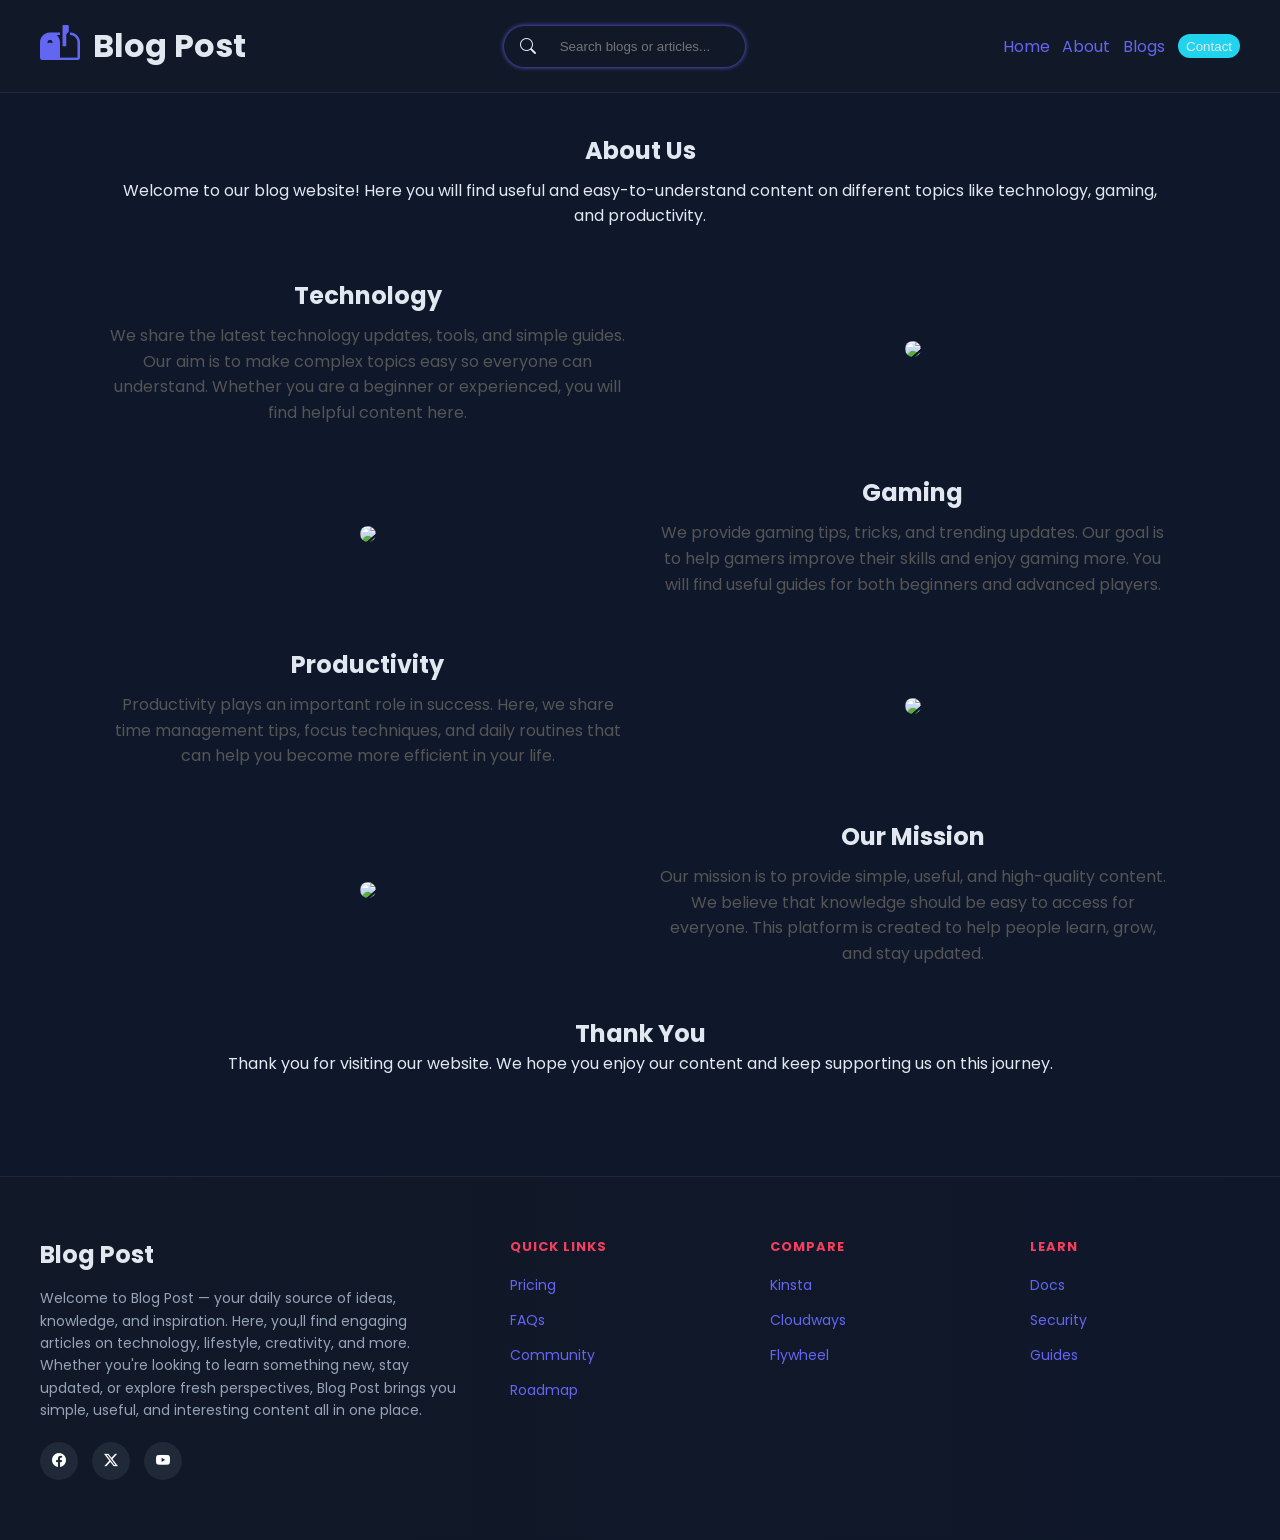
==== about.html @ fa1e5bf6 "about done" ====
<!DOCTYPE html>
<html lang="en">

<head>
    <meta charset="UTF-8">
    <meta name="viewport" content="width=device-width, initial-scale=1.0">
    <title>About</title>
    <link rel="stylesheet" href="./style.css" />
    <link rel="stylesheet" href="https://cdn.jsdelivr.net/npm/bootstrap-icons@1.13.1/font/bootstrap-icons.min.css" />
</head>

<body>
    <header>
        <div class="container">
            <div class="logo-cont">
                <i class="bi bi-mailbox2-flag"></i>
                <h1>Blog Post</h1>
            </div>
            <div class="search-cont">
                <i class="bi bi-search"></i>
                <input type="search" placeholder="Search blogs or articles..." />
            </div>
            <nav>
                <div class="menu">
                    <a href="/">Home</a>
                    <a href="./about.html">About</a>
                    <a href="./blogs.html">Blogs</a>
                    <button onclick="Contact('contact')">Contact</button>
                </div>
            </nav>
        </div>
    </header>

<main>

  <section class="about">

    <!-- Heading -->
    <div class="intro">
      <h1>About Us</h1>
      <p>
        Welcome to our blog website! Here you will find useful and easy-to-understand 
        content on different topics like technology, gaming, and productivity.
      </p>
    </div>

    <!-- 1 Technology -->
    <div class="row">
      <div class="text">
        <h2>Technology</h2>
        <p>
          We share the latest technology updates, tools, and simple guides. 
          Our aim is to make complex topics easy so everyone can understand. 
          Whether you are a beginner or experienced, you will find helpful content here.
        </p>
      </div>
      <div class="img">
        <img src="https://images.unsplash.com/photo-1518770660439-4636190af475">
      </div>
    </div>

    <!-- 2 Gaming -->
    <div class="row">
      <div class="img">
        <img src="https://images.unsplash.com/photo-1542751371-adc38448a05e">
      </div>
      <div class="text">
        <h2>Gaming</h2>
        <p>
          We provide gaming tips, tricks, and trending updates. 
          Our goal is to help gamers improve their skills and enjoy gaming more. 
          You will find useful guides for both beginners and advanced players.
        </p>
      </div>
    </div>

    <!-- 3 Productivity -->
    <div class="row">
      <div class="text">
        <h2>Productivity</h2>
        <p>
          Productivity plays an important role in success. 
          Here, we share time management tips, focus techniques, and daily routines 
          that can help you become more efficient in your life.
        </p>
      </div>
      <div class="img">
        <img src="https://images.unsplash.com/photo-1498050108023-c5249f4df085">
      </div>
    </div>

    <!-- 4 Mission -->
    <div class="row">
      <div class="img">
        <img src="https://images.unsplash.com/photo-1522202176988-66273c2fd55f">
      </div>
      <div class="text">
        <h2>Our Mission</h2>
        <p>
          Our mission is to provide simple, useful, and high-quality content. 
          We believe that knowledge should be easy to access for everyone. 
          This platform is created to help people learn, grow, and stay updated.
        </p>
      </div>
    </div>

    <!-- Closing -->
    <div class="closing">
      <h2>Thank You</h2>
      <p>
        Thank you for visiting our website. We hope you enjoy our content 
        and keep supporting us on this journey.
      </p>
    </div>

  </section>

</main>
    <footer class="footer">
        <div class="footer-container">
            <div class="footer-content">
                <h2>Blog Post</h2>
                <p>
                    Welcome to Blog Post — your daily source of ideas, knowledge, and
                    inspiration. Here, you,ll find engaging articles on technology,
                    lifestyle, creativity, and more. Whether you're looking to learn
                    something new, stay updated, or explore fresh perspectives, Blog
                    Post brings you simple, useful, and interesting content all in one
                    place.
                </p>
                <div class="socials">
                    <a href="#"><i class="bi bi-facebook"></i></a> <a href="#"><i class="bi bi-twitter-x"></i></a> <a
                        href="#"><i class="bi bi-youtube"></i></a>
                </div>
            </div>
            <div class="footer-content">
                <h3>QUICK LINKS</h3>
                <ul>
                    <li><a href="#">Pricing</a></li>
                    <li><a href="#">FAQs</a></li>
                    <li><a href="#">Community</a></li>
                    <li><a href="#">Roadmap</a></li>
                </ul>
            </div>
            <div class="footer-content">
                <h3>COMPARE</h3>
                <ul>
                    <li><a href="#">Kinsta</a></li>
                    <li><a href="#">Cloudways</a></li>
                    <li><a href="#">Flywheel</a></li>
                </ul>
            </div>
            <div class="footer-content">
                <h3>LEARN</h3>
                <ul>
                    <li><a href="#">Docs</a></li>
                    <li><a href="#">Security</a></li>
                    <li><a href="#">Guides</a></li>
                </ul>
            </div>
        </div>
    </footer>

</body>

</html>
---- style.css ----
/* ----Font----- */
@import url("https://fonts.googleapis.com/css2?family=Poppins:ital,wght@0,100;0,200;0,300;0,400;0,500;0,600;0,700;0,800;0,900;1,100;1,200;1,300;1,400;1,500;1,600;1,700;1,800;1,900&display=swap");

/* ----theme---- */

/* 
--bg-color → pura background
--text-color → normal text
--primary-color → main actions (buttons, links)
--secondary-color → highlights / hover / info
--accent-color → attention / alerts / CTA
--border-color → borders / dividers
--card-bg → cards / containers

*/

:root {
  --bg-color: #0f172a;
  --text-color: #e2e8f0;
  --primary-color: #6366f1;
  --secondary-color: #22d3ee;
  --accent-color: #f43f5e;
  --border-color: #1e293b;
  --card-bg: #111827;
}

/* -------Universal Reset------- */
* {
  margin: 0;
  padding: 0;
  box-sizing: border-box;
}


/* Default Styling */

a {
  text-decoration: none;
  color: var(--primary-color);
  transition: 0.4s ease;
}

a:hover {
  color: var(--secondary-color);
}

/* LOADER SCREEN */
#loaderScreen {
  position: fixed;
  inset: 0;
  background: var(--bg-color);
  display: flex;
  justify-content: center;
  align-items: center;
  z-index: 9999;
  animation: hideLoader 2.5s forwards;
}

/* Fade out animation */
@keyframes hideLoader {
  0% {
    opacity: 1;
  }
  80% {
    opacity: 1;
  }
  100% {
    opacity: 0;
    display: none;
  }
}

.loader {
  position: relative;
  width: 120px;
  height: 120px;
}

.line {
  position: absolute;
  width: 100%;
  height: 100%;
  border-radius: 50%;
  border-top: 3px solid transparent;
  border-right: 3px solid var(--primary-color);
  border-left: 3px solid var(--secondary-color);
  border-bottom: 3px solid transparent;
}

.line:nth-child(1) {
  animation: spin 1s linear infinite;
}
.line:nth-child(2) {
  width: 90px;
  height: 90px;
  top: 15px;
  left: 15px;
  animation: spinReverse 1.3s linear infinite;
}
.line:nth-child(3) {
  width: 60px;
  height: 60px;
  top: 30px;
  left: 30px;
  animation: spin 0.8s linear infinite;
}

@keyframes spin {
  from {
    transform: rotate(0deg);
  }
  to {
    transform: rotate(360deg);
  }
}
@keyframes spinReverse {
  from {
    transform: rotate(360deg);
  }
  to {
    transform: rotate(0deg);
  }
}

/* Web container pe lagega*/
#website-cont {
  opacity: 0;
  animation: showContent 2.5s forwards;
  animation-delay: 2s;
}

@keyframes showContent {
  to {
    opacity: 1;
  }
}

body {
  background-color: var(--bg-color);
  color: var(--text-color);
  font-family: "Poppins", sans-serif;
}

header {
  background-color: var(--card-bg);
  border-bottom: 1px solid var(--border-color);
  padding: 1rem;
  margin: 0 0 2rem 0;
  position: sticky;
  top: 0;
  z-index: 1000;
}

.container {
  display: flex;
  justify-content: space-between;
  align-items: center;
  max-width: 1200px;
  margin: auto;
}

.logo-cont {
  display: flex;
  align-items: center;
  gap: 0.8rem;
}

.logo-cont i {
  font-size: 2.5rem;
  color: var(--primary-color);
}

/* ab search bar teri baari */
.search-cont {
  box-shadow: 0px 0px 5px var(--primary-color);
  transition: 0.4s ease;
  padding: 0.5rem 1rem;
  border-radius: 3rem;
  display: flex;
  gap: 1.5rem;
}
.search-cont:hover {
  box-shadow: 0px 0px 10px var(--secondary-color);
}
.search-cont input {
  background-color: transparent;
  border: none;
  outline: none;
  color: var(--text-color);
}

/* ab menu ki baari */

.menu {
  display: flex;
  align-items: center;
  gap: 0.8rem;
}

.menu > a {
  color: var(--primary-color);
  position: relative;
}

.menu a:hover {
  color: var(--secondary-color);
}

.menu > a::after {
  content: "";
  position: absolute;
  height: 1px;
  width: 0;
  left: 0;
  bottom: 0;
  background-color: var(--secondary-color);
  transition: 0.4s ease;
}

.menu a:hover::after {
  width: 100%;
}

/* ab button teri baari   */

.menu button {
  background-color: var(--secondary-color);
  color: var(--text-color);
  border: none;
  padding: 0.3rem 0.5rem;
  border-radius: 0.8rem;
  cursor: pointer;
  position: relative;
  z-index: 0;
  overflow: hidden;
}

.menu button::after {
  content: "";
  position: absolute;
  bottom: -50px;
  left: 7px;
  height: 3rem;
  width: 3rem;
  border-radius: 50%;
  background-color: var(--primary-color);
  transition: 0.6s ease;
  z-index: -1;
}

.menu button:hover::after {
  bottom: 0;
  scale: 1.5;
}

/* main content */

main {
  text-align: center;
  margin-bottom: 100px;
}

section {
  margin-bottom: 100px;
}

.fix-container {
  max-width: 1200px;
  margin: auto;
}

.sec1hero {
  background-image: url(https://img.freepik.com/free-photo/aerial-view-man-using-computer-laptop-wooden-table_53876-20657.jpg?t=st=1775135732~exp=1775139332~hmac=ec1c4f31c1728f0264b109e9383aa602da0d5a05322b565dc5c4bf10930332c1&w=2000);
  width: 100%;
  height: 50vh;
  background-size: cover;
  background-position: center;
  position: relative;
}

.sec1hero::after {
  content: "";
  background-color: black;
  opacity: 0.8;
  height: 100%;
  width: 100%;
  position: absolute;
  left: 0;
}

.section {
  padding: 0 2rem;
}

.section h2 {
  font-size: 28px;
  color: var(--secondary-color);
  margin-bottom: 10px;
}

.section p {
  color: #94a3b8;
  margin-bottom: 25px;
}

.cards {
  display: grid;
  grid-template-columns: repeat(3, 1fr);
  gap: 25px;
}

.card {
  background: var(--card-bg);
  border: 1px solid var(--border-color);
  border-radius: 15px;
  overflow: hidden;
  transition: 0.3s;
  box-shadow: 0 5px var(--accent-color);
}

.card:hover {
  transform: translateY(-10px);
  border-color: var(--primary-color);
  box-shadow: 0 0 20px rgba(99, 102, 241, 0.3);
}

.card img {
  width: 100%;
  height: 160px;
}

.card-content {
  padding: 15px;
}

.card h3 {
  color: var(--secondary-color);
  margin-bottom: 8px;
}

.card p {
  font-size: 14px;
  color: #94a3b8;
  margin-bottom: 12px;
}

.button {
  padding: 6px 12px;
  background: var(--primary-color);
  color: white;
  border-radius: 6px;
  text-decoration: none;
  font-size: 13px;
}

.button:hover {
  background: var(--accent-color);
  color: var(--text-color);
}

.footer {
  padding: 60px 40px;
  background: linear-gradient(90deg, #111827, #0f172a);
  border-top: 1px solid var(--border-color);
}

.footer-container {
  max-width: 1200px;
  margin: auto;
  display: grid;
  grid-template-columns: 2fr 1fr 1fr 1fr;
  gap: 50px;
}

.footer-content h2 {
  margin-bottom: 15px;
}

.footer-content p {
  color: #94a3b8;
  font-size: 14px;
  line-height: 1.6;
  margin-bottom: 20px;
}

.footer-content h3 {
  font-size: 13px;
  letter-spacing: 1px;
  color: var(--accent-color);
  margin-bottom: 15px;
}

.footer-content ul {
  list-style: none;
}

.footer-content ul li {
  margin-bottom: 10px;
}

.footer-content ul li a {
  color: var(--primary-color);
  font-size: 14px;
}

.footer-content ul li a:hover {
  color: var(--secondary-color);
}

.socials a {
  display: inline-flex;
  justify-content: center;
  align-items: center;
  width: 38px;
  height: 38px;
  margin-right: 10px;
  border-radius: 50%;
  background: #1f2937;
  color: white;
  text-decoration: none;
  font-size: 14px;
}

.socials a:hover {
  background: var(--accent-color);
  transform: translateY(-4px);
}

.socials a:hover i {
  color: var(--bg-color);
}



/*============================
  ============contact=========
  ============================ */

#contact-section {
  display: flex;
  justify-content: center;
  align-items: center;
}

form {
  background-color: var(--card-bg);
  border: 1px solid var(--secondary-color);
  padding: 1rem;
  border-radius: 1rem;
  width: 60%;
  box-shadow: 0px 0px 20px var(--primary-color);
}

.input-group {
  margin-bottom: 2rem;
}

.input-group input,
.input-group textarea {
  width: 100%;
  padding: 10px;
  font-size: 1.1rem;
  color: #fff;
  background: transparent;
  border: none;
  border-bottom: 2px solid #333;
  outline: none;
  transition: 0.3s;
  resize: none;
}


.input-group input:focus,
.input-group textarea:focus {
  border-bottom-color: var(--accent-color);
}

.submit-btn {
    width: 100%;
    padding: 16px 35px;
    font-size: 1rem;
    font-weight: 700;
    color: var(--bg-color);
    background: var(--secondary-color);
    border: none;
    border-radius: 12px;
    cursor: pointer;
    transition: all 0.4s ease;
    text-transform: uppercase;
    letter-spacing: 1px;
}

.submit-btn:hover {
    background: var(--accent-color);
    gap: 12px;
    box-shadow: 0 10px 25px rgba(56, 189, 248, 0.3);
    transform: translateY(-3px);
}


/*============================
  ============About=========
  ============================ */

 .about {
  max-width: 1100px;
  margin: 40px auto;
  padding: 0 20px;
}

/* Intro */
.intro {
  text-align: center;
  margin-bottom: 40px;
}

.intro h1 {
  margin-bottom: 10px;
}

/* Rows */
.row {
  display: flex;
  align-items: center;
  gap: 30px;
  margin: 50px 0;
}

.text, .img {
  width: 50%;
}

.text h2 {
  margin-bottom: 10px;
}

.text p {
  color: #555;
  line-height: 1.6;
}

.img img {
  width: 100%;
  border-radius: 10px;
}

/* Closing */
.closing {
  text-align: center;
  margin-top: 50px;
}
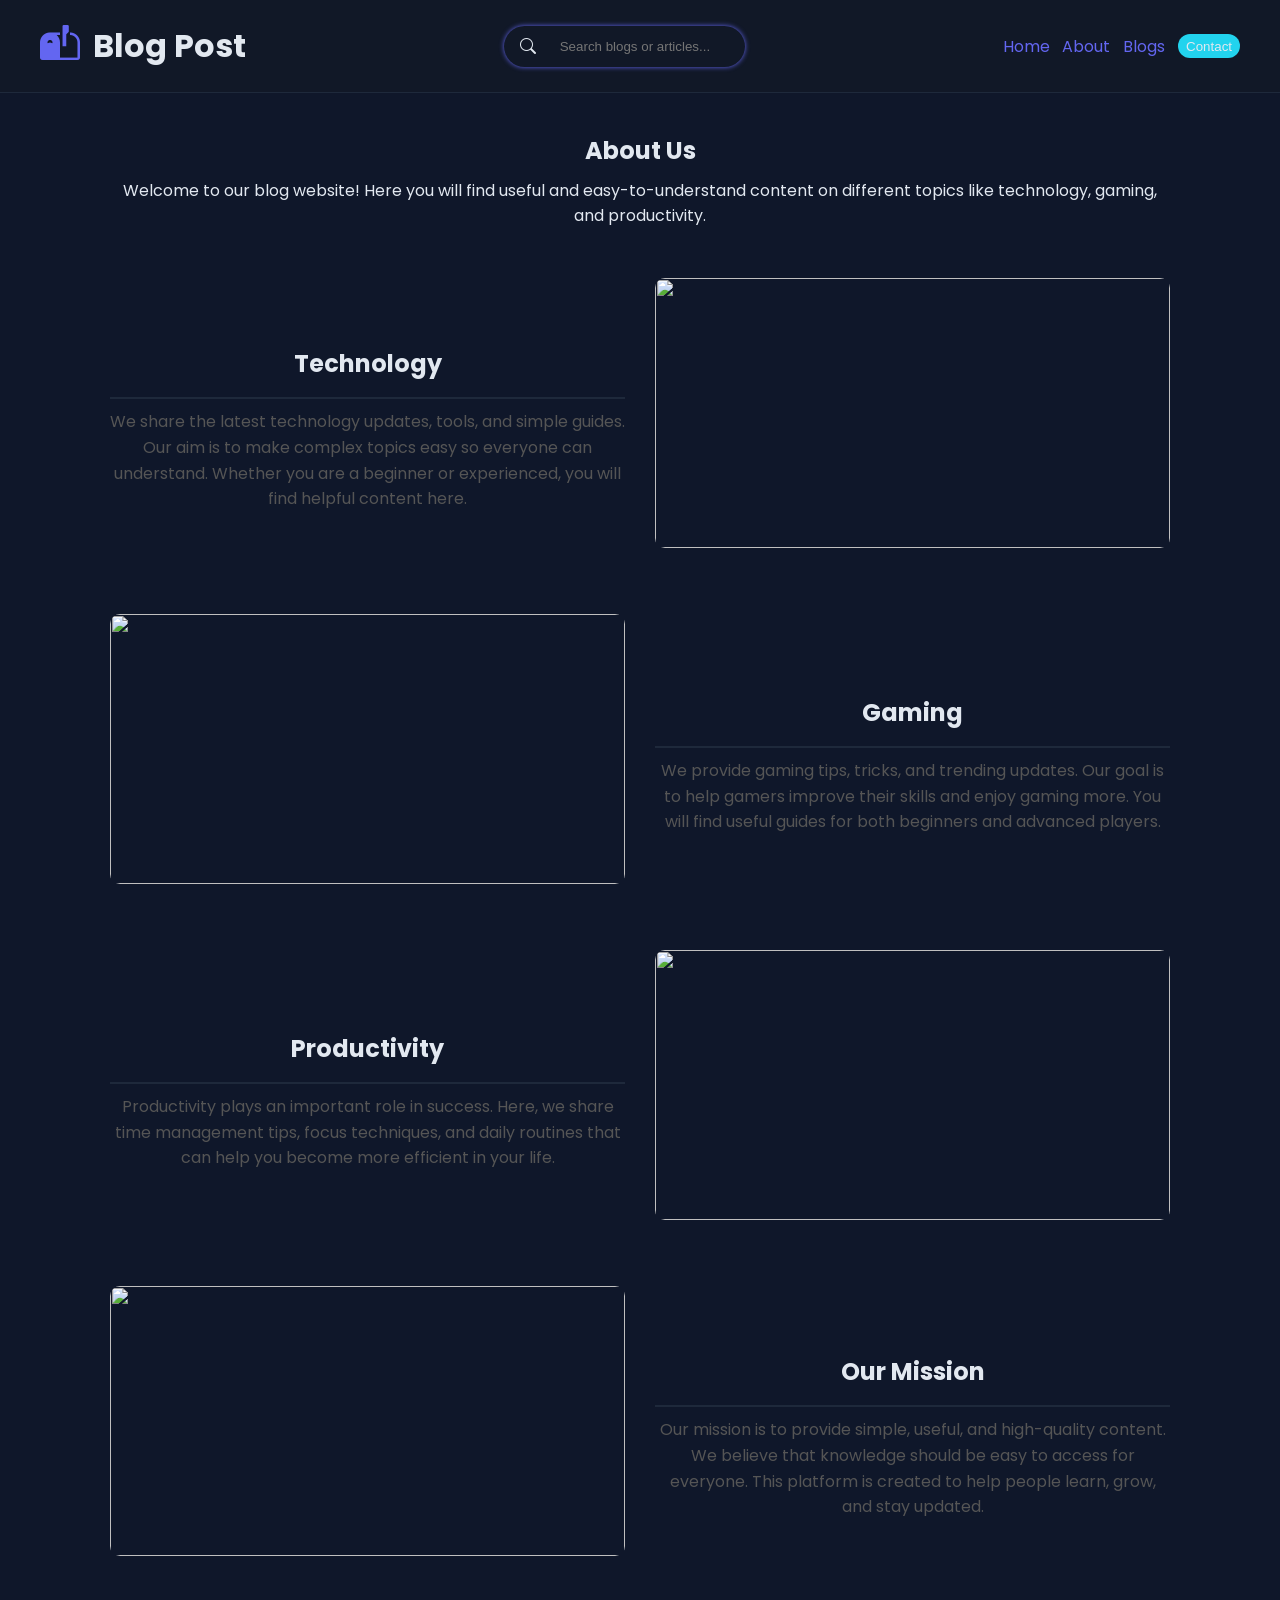
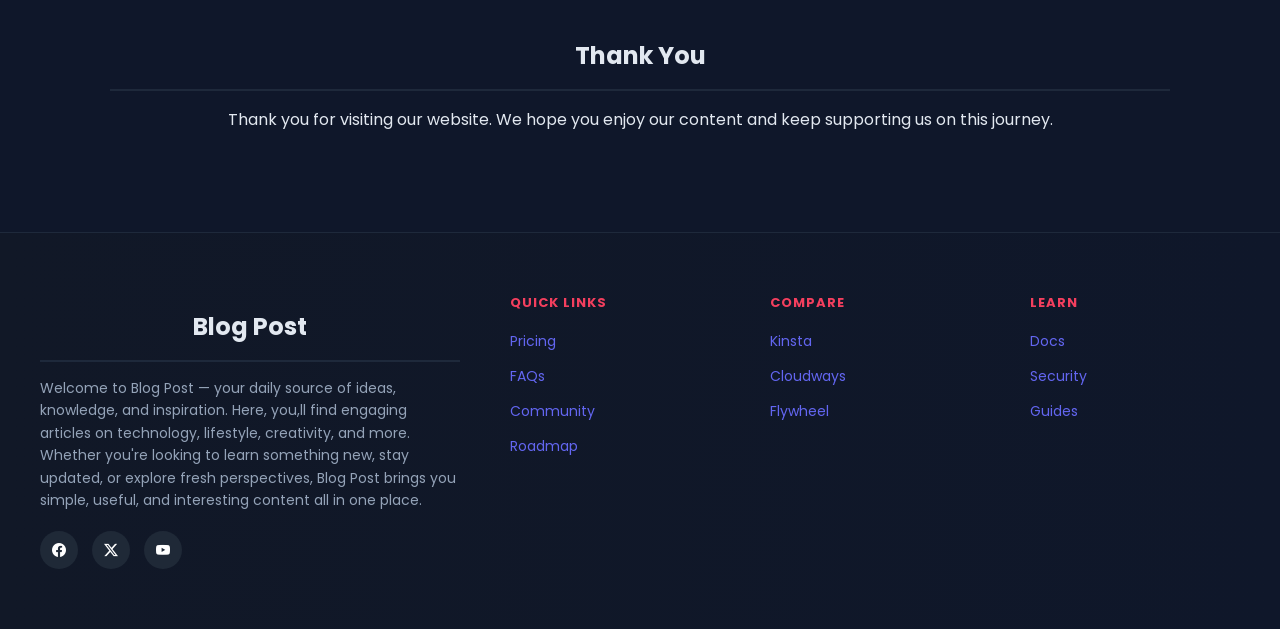
==== commit 85fc2966: "almost done" ====
--- a/about.html
+++ b/about.html
@@ -161,6 +161,12 @@
         </div>
     </footer>
 
+    <script>
+      function Contact(id) {
+        window.location.href = `contact.html?id=${encodeURIComponent(id)}`
+      };
+    </script>
+
 </body>
 
 </html>
--- a/style.css
+++ b/style.css
@@ -61,9 +61,11 @@
   0% {
     opacity: 1;
   }
+
   80% {
     opacity: 1;
   }
+
   100% {
     opacity: 0;
     display: none;
@@ -90,6 +92,7 @@
 .line:nth-child(1) {
   animation: spin 1s linear infinite;
 }
+
 .line:nth-child(2) {
   width: 90px;
   height: 90px;
@@ -97,6 +100,7 @@
   left: 15px;
   animation: spinReverse 1.3s linear infinite;
 }
+
 .line:nth-child(3) {
   width: 60px;
   height: 60px;
@@ -109,14 +113,17 @@
   from {
     transform: rotate(0deg);
   }
+
   to {
     transform: rotate(360deg);
   }
 }
+
 @keyframes spinReverse {
   from {
     transform: rotate(360deg);
   }
+
   to {
     transform: rotate(0deg);
   }
@@ -179,9 +186,11 @@
   display: flex;
   gap: 1.5rem;
 }
+
 .search-cont:hover {
   box-shadow: 0px 0px 10px var(--secondary-color);
 }
+
 .search-cont input {
   background-color: transparent;
   border: none;
@@ -197,7 +206,7 @@
   gap: 0.8rem;
 }
 
-.menu > a {
+.menu>a {
   color: var(--primary-color);
   position: relative;
 }
@@ -206,7 +215,7 @@
   color: var(--secondary-color);
 }
 
-.menu > a::after {
+.menu>a::after {
   content: "";
   position: absolute;
   height: 1px;
@@ -351,6 +360,9 @@
   border-radius: 6px;
   text-decoration: none;
   font-size: 13px;
+  border: none;
+  transition: 0.6s ease;
+  cursor: pointer;
 }
 
 .button:hover {
@@ -476,25 +488,25 @@
 }
 
 .submit-btn {
-    width: 100%;
-    padding: 16px 35px;
-    font-size: 1rem;
-    font-weight: 700;
-    color: var(--bg-color);
-    background: var(--secondary-color);
-    border: none;
-    border-radius: 12px;
-    cursor: pointer;
-    transition: all 0.4s ease;
-    text-transform: uppercase;
-    letter-spacing: 1px;
+  width: 100%;
+  padding: 16px 35px;
+  font-size: 1rem;
+  font-weight: 700;
+  color: var(--bg-color);
+  background: var(--secondary-color);
+  border: none;
+  border-radius: 12px;
+  cursor: pointer;
+  transition: all 0.4s ease;
+  text-transform: uppercase;
+  letter-spacing: 1px;
 }
 
 .submit-btn:hover {
-    background: var(--accent-color);
-    gap: 12px;
-    box-shadow: 0 10px 25px rgba(56, 189, 248, 0.3);
-    transform: translateY(-3px);
+  background: var(--accent-color);
+  gap: 12px;
+  box-shadow: 0 10px 25px rgba(56, 189, 248, 0.3);
+  transform: translateY(-3px);
 }
 
 
@@ -502,7 +514,7 @@
   ============About=========
   ============================ */
 
- .about {
+.about {
   max-width: 1100px;
   margin: 40px auto;
   padding: 0 20px;
@@ -526,7 +538,8 @@
   margin: 50px 0;
 }
 
-.text, .img {
+.text,
+.img {
   width: 50%;
 }
 
@@ -548,4 +561,54 @@
 .closing {
   text-align: center;
   margin-top: 50px;
+}
+
+/*============================
+      ============Blogs=========
+      ============================ */
+
+.sec2hero {
+  background-image: url(https://img.freepik.com/premium-photo/blog-word-cloud_698953-3041.jpg?w=1480);
+  width: 100%;
+  height: 50vh;
+  background-size: cover;
+  background-position: center;
+  position: relative;
+}
+
+.sec2hero::after {
+  content: "";
+  background-color: black;
+  opacity: 0.8;
+  height: 100%;
+  width: 100%;
+  position: absolute;
+  left: 0;
+}
+
+/*============================
+      ============blog=========
+      ============================ */
+
+h2 {
+  text-align: center;
+  padding: 1rem;
+  margin-bottom: 1rem;
+  border-bottom: 2px solid var(--border-color);
+}
+
+#container {
+  display: flex;
+  justify-content: space-between;
+  align-items: center;
+  flex-direction: column;
+  width: 50vw;
+  margin: auto;
+  background-color: var(--card-bg);
+}
+
+img {
+  border-radius: 1rem;
+  height: 30vh;
+  margin-bottom: 1rem;
 }
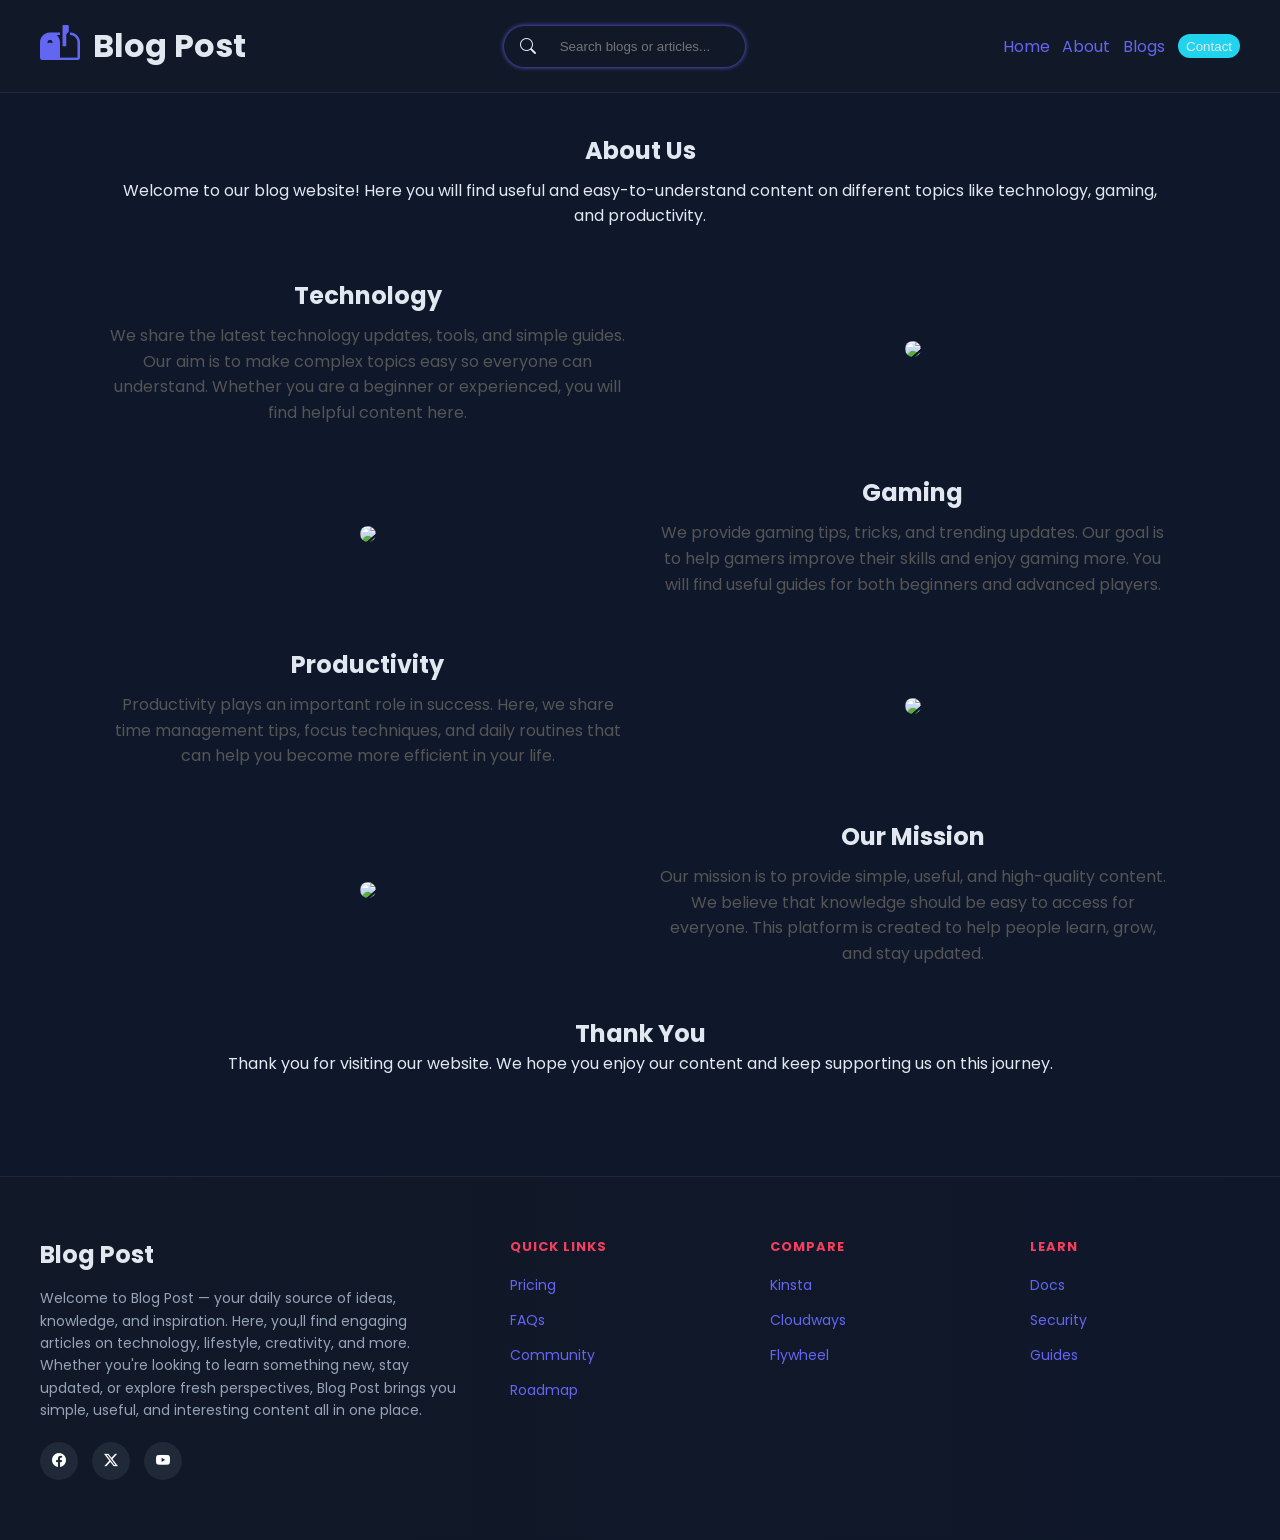
==== commit 4f31e664: "about done" ====
--- a/about.html
+++ b/about.html
@@ -22,7 +22,7 @@
             </div>
             <nav>
                 <div class="menu">
-                    <a href="/">Home</a>
+                    <a href="./index.html">Home</a>
                     <a href="./about.html">About</a>
                     <a href="./blogs.html">Blogs</a>
                     <button onclick="Contact('contact')">Contact</button>
@@ -161,12 +161,6 @@
         </div>
     </footer>
 
-    <script>
-      function Contact(id) {
-        window.location.href = `contact.html?id=${encodeURIComponent(id)}`
-      };
-    </script>
-
 </body>
 
 </html>
--- a/style.css
+++ b/style.css
@@ -61,11 +61,9 @@
   0% {
     opacity: 1;
   }
-
   80% {
     opacity: 1;
   }
-
   100% {
     opacity: 0;
     display: none;
@@ -92,7 +90,6 @@
 .line:nth-child(1) {
   animation: spin 1s linear infinite;
 }
-
 .line:nth-child(2) {
   width: 90px;
   height: 90px;
@@ -100,7 +97,6 @@
   left: 15px;
   animation: spinReverse 1.3s linear infinite;
 }
-
 .line:nth-child(3) {
   width: 60px;
   height: 60px;
@@ -113,17 +109,14 @@
   from {
     transform: rotate(0deg);
   }
-
   to {
     transform: rotate(360deg);
   }
 }
-
 @keyframes spinReverse {
   from {
     transform: rotate(360deg);
   }
-
   to {
     transform: rotate(0deg);
   }
@@ -186,11 +179,9 @@
   display: flex;
   gap: 1.5rem;
 }
-
 .search-cont:hover {
   box-shadow: 0px 0px 10px var(--secondary-color);
 }
-
 .search-cont input {
   background-color: transparent;
   border: none;
@@ -206,7 +197,7 @@
   gap: 0.8rem;
 }
 
-.menu>a {
+.menu > a {
   color: var(--primary-color);
   position: relative;
 }
@@ -215,7 +206,7 @@
   color: var(--secondary-color);
 }
 
-.menu>a::after {
+.menu > a::after {
   content: "";
   position: absolute;
   height: 1px;
@@ -360,9 +351,6 @@
   border-radius: 6px;
   text-decoration: none;
   font-size: 13px;
-  border: none;
-  transition: 0.6s ease;
-  cursor: pointer;
 }
 
 .button:hover {
@@ -449,9 +437,25 @@
   ============================ */
 
 #contact-section {
-  display: flex;
-  justify-content: center;
-  align-items: center;
+  min-height: 100vh;
+  display: flex;
+  justify-content: space-around;
+  align-items: center;
+  margin: 0;
+}
+
+.backbtn {
+  display: flex;
+  flex-direction: column;
+  align-items: center;
+  gap: 1rem;
+}
+
+#back {
+  font-size: 1rem;
+  padding: 0.8rem;
+  border-radius: 0.5rem;
+  border: 1px solid var(--accent-color);
 }
 
 form {
@@ -471,7 +475,7 @@
 .input-group textarea {
   width: 100%;
   padding: 10px;
-  font-size: 1.1rem;
+  font-size: 1rem;
   color: #fff;
   background: transparent;
   border: none;
@@ -488,25 +492,25 @@
 }
 
 .submit-btn {
-  width: 100%;
-  padding: 16px 35px;
-  font-size: 1rem;
-  font-weight: 700;
-  color: var(--bg-color);
-  background: var(--secondary-color);
-  border: none;
-  border-radius: 12px;
-  cursor: pointer;
-  transition: all 0.4s ease;
-  text-transform: uppercase;
-  letter-spacing: 1px;
+    width: 100%;
+    padding: 16px 35px;
+    font-size: 1rem;
+    font-weight: 700;
+    color: var(--bg-color);
+    background: var(--secondary-color);
+    border: none;
+    border-radius: 12px;
+    cursor: pointer;
+    transition: all 0.4s ease;
+    text-transform: uppercase;
+    letter-spacing: 1px;
 }
 
 .submit-btn:hover {
-  background: var(--accent-color);
-  gap: 12px;
-  box-shadow: 0 10px 25px rgba(56, 189, 248, 0.3);
-  transform: translateY(-3px);
+    background: var(--accent-color);
+    gap: 12px;
+    box-shadow: 0 10px 25px rgba(56, 189, 248, 0.3);
+    transform: translateY(-3px);
 }
 
 
@@ -514,7 +518,7 @@
   ============About=========
   ============================ */
 
-.about {
+ .about {
   max-width: 1100px;
   margin: 40px auto;
   padding: 0 20px;
@@ -538,8 +542,7 @@
   margin: 50px 0;
 }
 
-.text,
-.img {
+.text, .img {
   width: 50%;
 }
 
@@ -561,54 +564,4 @@
 .closing {
   text-align: center;
   margin-top: 50px;
-}
-
-/*============================
-      ============Blogs=========
-      ============================ */
-
-.sec2hero {
-  background-image: url(https://img.freepik.com/premium-photo/blog-word-cloud_698953-3041.jpg?w=1480);
-  width: 100%;
-  height: 50vh;
-  background-size: cover;
-  background-position: center;
-  position: relative;
-}
-
-.sec2hero::after {
-  content: "";
-  background-color: black;
-  opacity: 0.8;
-  height: 100%;
-  width: 100%;
-  position: absolute;
-  left: 0;
-}
-
-/*============================
-      ============blog=========
-      ============================ */
-
-h2 {
-  text-align: center;
-  padding: 1rem;
-  margin-bottom: 1rem;
-  border-bottom: 2px solid var(--border-color);
-}
-
-#container {
-  display: flex;
-  justify-content: space-between;
-  align-items: center;
-  flex-direction: column;
-  width: 50vw;
-  margin: auto;
-  background-color: var(--card-bg);
-}
-
-img {
-  border-radius: 1rem;
-  height: 30vh;
-  margin-bottom: 1rem;
 }
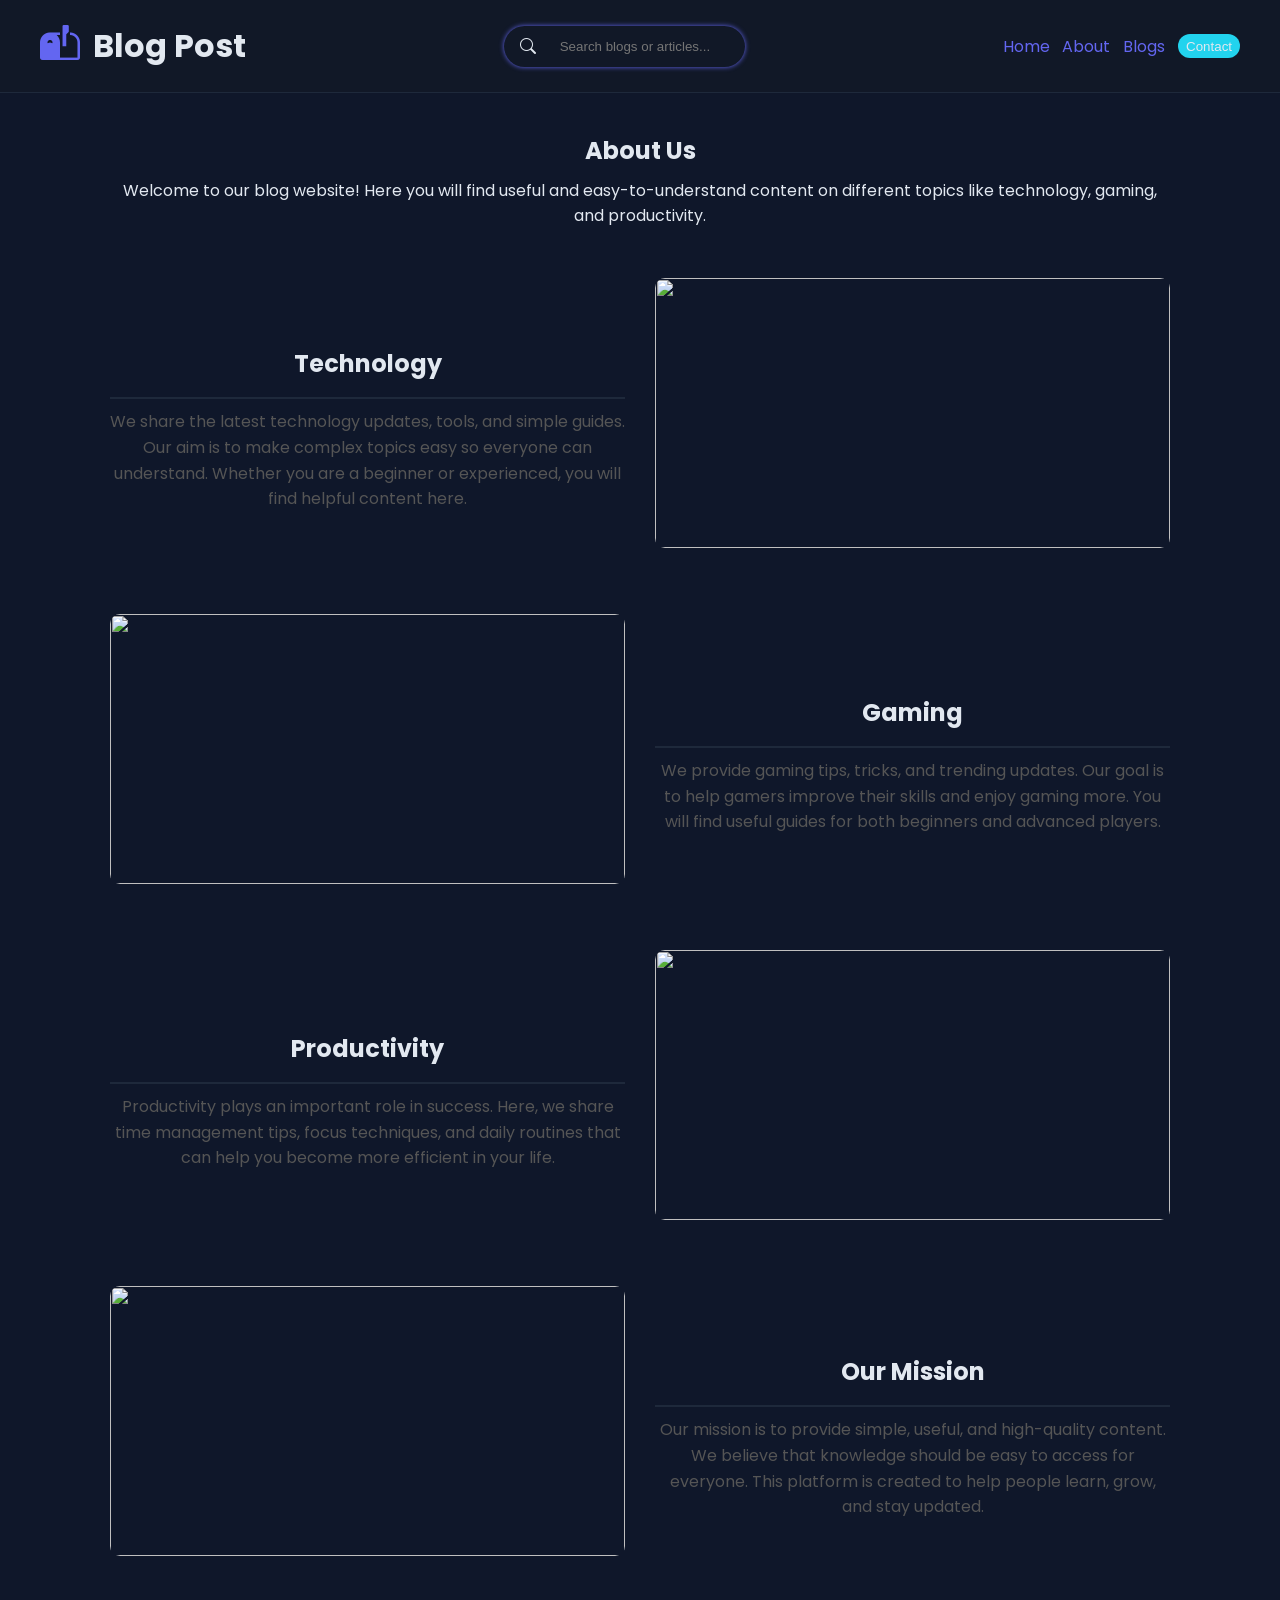
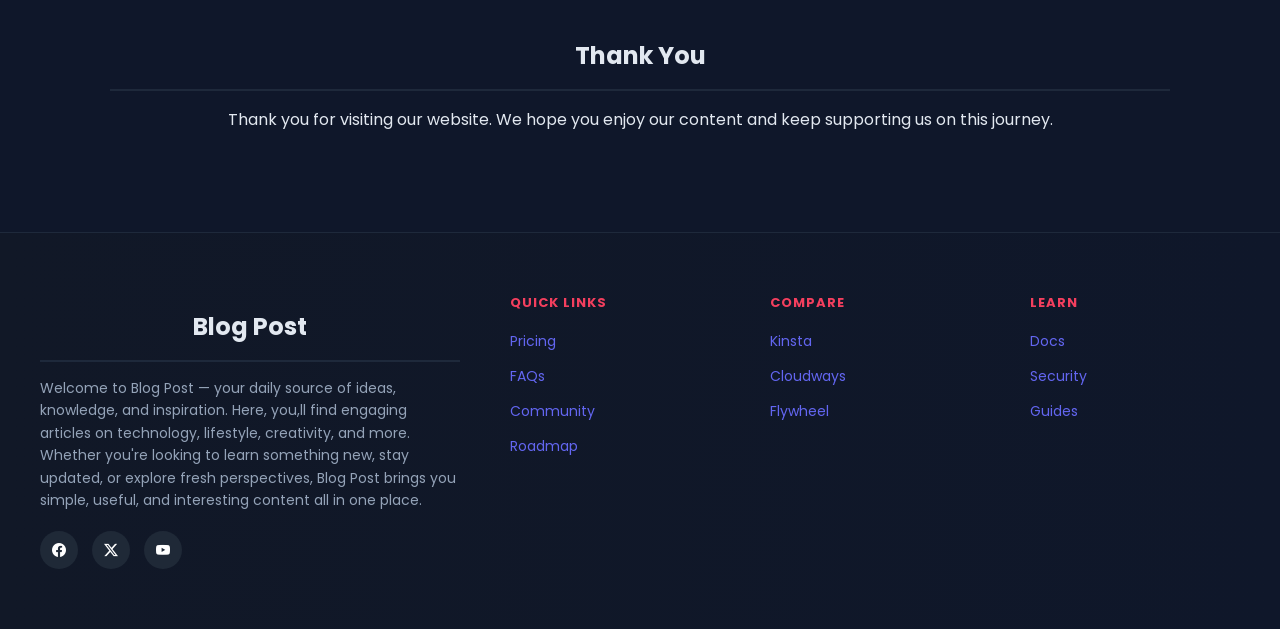
==== commit 15b730cb: "about done" ====
--- a/about.html
+++ b/about.html
@@ -161,6 +161,12 @@
         </div>
     </footer>
 
+    <script>
+      function Contact(id) {
+        window.location.href = `contact.html?id=${encodeURIComponent(id)}`
+      };
+    </script>
+
 </body>
 
 </html>
--- a/style.css
+++ b/style.css
@@ -61,9 +61,11 @@
   0% {
     opacity: 1;
   }
+
   80% {
     opacity: 1;
   }
+
   100% {
     opacity: 0;
     display: none;
@@ -90,6 +92,7 @@
 .line:nth-child(1) {
   animation: spin 1s linear infinite;
 }
+
 .line:nth-child(2) {
   width: 90px;
   height: 90px;
@@ -97,6 +100,7 @@
   left: 15px;
   animation: spinReverse 1.3s linear infinite;
 }
+
 .line:nth-child(3) {
   width: 60px;
   height: 60px;
@@ -109,14 +113,17 @@
   from {
     transform: rotate(0deg);
   }
+
   to {
     transform: rotate(360deg);
   }
 }
+
 @keyframes spinReverse {
   from {
     transform: rotate(360deg);
   }
+
   to {
     transform: rotate(0deg);
   }
@@ -179,9 +186,11 @@
   display: flex;
   gap: 1.5rem;
 }
+
 .search-cont:hover {
   box-shadow: 0px 0px 10px var(--secondary-color);
 }
+
 .search-cont input {
   background-color: transparent;
   border: none;
@@ -197,7 +206,7 @@
   gap: 0.8rem;
 }
 
-.menu > a {
+.menu>a {
   color: var(--primary-color);
   position: relative;
 }
@@ -206,7 +215,7 @@
   color: var(--secondary-color);
 }
 
-.menu > a::after {
+.menu>a::after {
   content: "";
   position: absolute;
   height: 1px;
@@ -351,6 +360,9 @@
   border-radius: 6px;
   text-decoration: none;
   font-size: 13px;
+  border: none;
+  transition: 0.6s ease;
+  cursor: pointer;
 }
 
 .button:hover {
@@ -492,25 +504,25 @@
 }
 
 .submit-btn {
-    width: 100%;
-    padding: 16px 35px;
-    font-size: 1rem;
-    font-weight: 700;
-    color: var(--bg-color);
-    background: var(--secondary-color);
-    border: none;
-    border-radius: 12px;
-    cursor: pointer;
-    transition: all 0.4s ease;
-    text-transform: uppercase;
-    letter-spacing: 1px;
+  width: 100%;
+  padding: 16px 35px;
+  font-size: 1rem;
+  font-weight: 700;
+  color: var(--bg-color);
+  background: var(--secondary-color);
+  border: none;
+  border-radius: 12px;
+  cursor: pointer;
+  transition: all 0.4s ease;
+  text-transform: uppercase;
+  letter-spacing: 1px;
 }
 
 .submit-btn:hover {
-    background: var(--accent-color);
-    gap: 12px;
-    box-shadow: 0 10px 25px rgba(56, 189, 248, 0.3);
-    transform: translateY(-3px);
+  background: var(--accent-color);
+  gap: 12px;
+  box-shadow: 0 10px 25px rgba(56, 189, 248, 0.3);
+  transform: translateY(-3px);
 }
 
 
@@ -518,7 +530,7 @@
   ============About=========
   ============================ */
 
- .about {
+.about {
   max-width: 1100px;
   margin: 40px auto;
   padding: 0 20px;
@@ -542,7 +554,8 @@
   margin: 50px 0;
 }
 
-.text, .img {
+.text,
+.img {
   width: 50%;
 }
 
@@ -564,4 +577,54 @@
 .closing {
   text-align: center;
   margin-top: 50px;
+}
+
+/*============================
+      ============Blogs=========
+      ============================ */
+
+.sec2hero {
+  background-image: url(https://img.freepik.com/premium-photo/blog-word-cloud_698953-3041.jpg?w=1480);
+  width: 100%;
+  height: 50vh;
+  background-size: cover;
+  background-position: center;
+  position: relative;
+}
+
+.sec2hero::after {
+  content: "";
+  background-color: black;
+  opacity: 0.8;
+  height: 100%;
+  width: 100%;
+  position: absolute;
+  left: 0;
+}
+
+/*============================
+      ============blog=========
+      ============================ */
+
+h2 {
+  text-align: center;
+  padding: 1rem;
+  margin-bottom: 1rem;
+  border-bottom: 2px solid var(--border-color);
+}
+
+#container {
+  display: flex;
+  justify-content: space-between;
+  align-items: center;
+  flex-direction: column;
+  width: 50vw;
+  margin: auto;
+  background-color: var(--card-bg);
+}
+
+img {
+  border-radius: 1rem;
+  height: 30vh;
+  margin-bottom: 1rem;
 }
